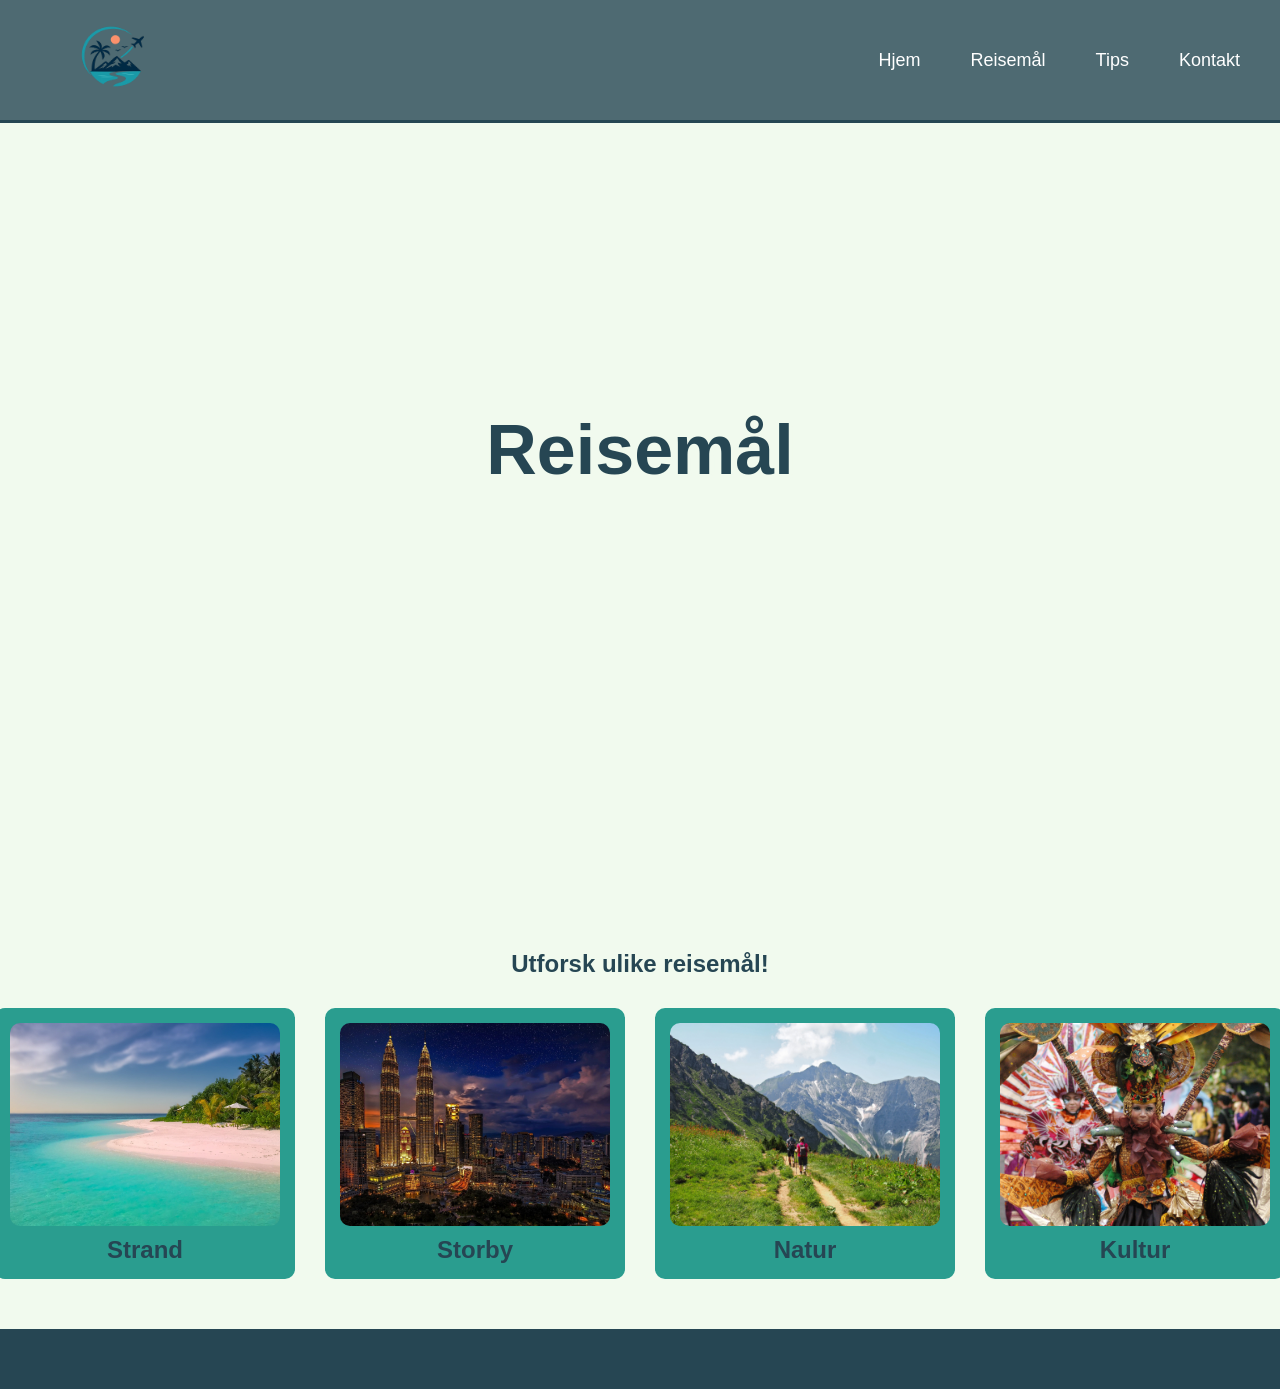
==== steder.html @ 0b75d0cf "index + litt av reisemål" ====
<!DOCTYPE html>
<html lang="en">

<head>
    <meta charset="UTF-8">
    <meta name="viewport" content="width=device-width, initial-scale=1.0">
    <title>Document</title>
    <link rel="stylesheet" href="steder.css">
    <link rel="stylesheet" href="style.css">
</head>

<body>

    <header>
        <nav>
            <img src="bilder/logo.png" alt="">
            <ul>
                <li><a href="index.html">Hjem</a></li>
                <li><a href="steder.html">Reisemål</a></li>
                <li><a href="tips.html">Tips</a></li>
                <li><a href="kontakt.html">Kontakt</a></li>
            </ul>
        </nav>
    </header>

    <main>

        <section class="hero">
            <h1>Reisemål</h1>
            <h2></h2>
        </section>

        <section class="utforsk">

            <h2>Utforsk ulike reisemål!</h2>

            <div class="bokser">
                <div class="boks">
                    <img src="bilder/strand.jpg" alt="">
                    <h2>Strand</h2>
                </div>
                <div class="boks">
                    <img src="bilder/by.jpg" alt="">
                    <h2>Storby</h2>
                </div>
                <div class="boks">
                    <img src="bilder/natur.jpg" alt="">
                    <h2>Natur</h2>
                </div>
                <div class="boks">
                    <img src="bilder/kultur.jpg" alt="">
                    <h2>Kultur</h2>
                </div>
            </div>

        </section>

    </main>

    <footer>

    </footer>
</body>

</html>
---- steder.css ----
:root {
    --primary: #2A9D8F;
    --secondary: #264653;
    --background: #F1FAEE;
    --accent: #E76F51;
}

.hero {
    height: 100vh;
    background-image: url(bilder/reisemål.jpg);
    display: flex;
    justify-content: center;
    align-items: center;
    background-size: cover;
    background-position: center;
    flex-direction: column;
}


h1 {
    color: var(--primary);
    font-size: 70px;
    text-shadow: 2px 2px 4px var(--background);
}

.utforsk {
    display: flex;
    justify-content: center;
    align-items: center;
    flex-direction: column;
    padding: 50px 20px 50px 20px;
    gap: 30px;
}

.bokser {
    display: flex;
    gap: 30px;
}

.boks {
    background-color: var(--primary);
    
    width: 300px;
    display: flex;
    justify-content: center;
    align-items: center;
    flex-direction: column;
    padding: 15px;
    border-radius: 10px;
    gap: 10px;
    transition: 0.4s ease;
}

.boks:hover {
    transform: scale(1.03);
}

.boks img {
    border-radius: 10px;
    object-fit: cover;
}
---- style.css ----
:root {
    --primary: #2A9D8F;
    --secondary: #264653;
    --secondary-rgb: 38, 70, 83;
    --background: #F1FAEE;
    --accent: #E76F51;
}

* {
    box-sizing: border-box;
    margin: 0;
    padding: 0;
}

img {
    width: 100%;
    height: 100%;
    display: block;
}

body {
    background-color: var(--background);
    font-family: 'Open Sans', Arial, sans-serif;
}

h1, h2, h3 {
  font-family: 'Poppins', sans-serif;
  color: var(--secondary);
  text-align: center;
}


nav {
    background-color: rgba(var(--secondary-rgb), 0.8);
    padding: 10px 40px 10px 40px;
    display: flex;
    justify-content: space-between;
    align-items: center;
}

nav ul {
    list-style: none;
    display: flex;
    gap: 50px;
}

nav a {
    color: white;
    text-decoration: none;
    font-size: 18px;
    position: relative;
}

a:hover {
    text-decoration: none;
}

nav a::after {
    content: '';
    position: absolute;
    bottom: 0;
    left: 50%;
    right: 50%;
    height: 2px;
    background: white;
    transition: left 0.25s ease, right 0.25s ease;
}

nav a:hover::after {
    left: 0;
    right: 0;
    bottom: -5px;
}

nav img {
    width: 150px;
}

header {
    position: fixed;
    top: 0;
    left: 0;
    width: 100%;
    z-index: 100;
    border-bottom: #264653 solid 3px;
}

footer {
    background-color: var(--secondary);
    padding: 30px;
}
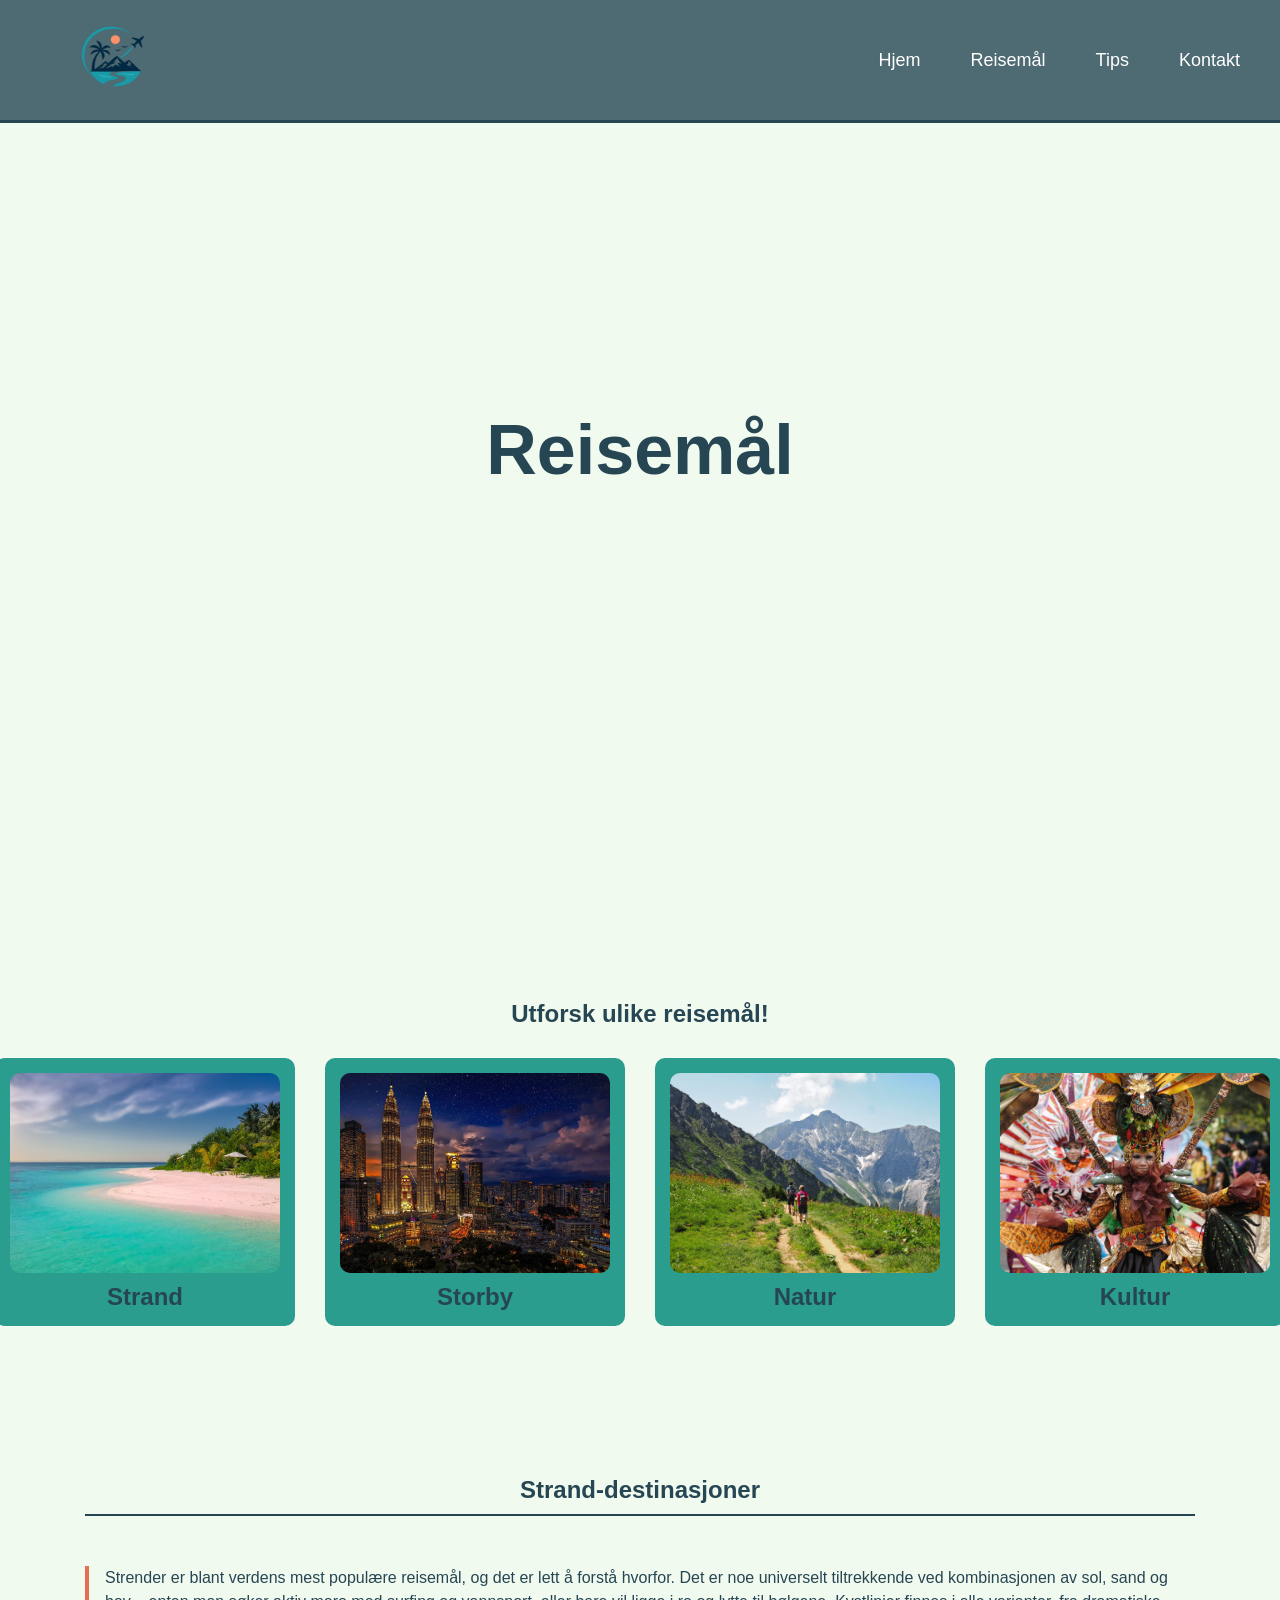
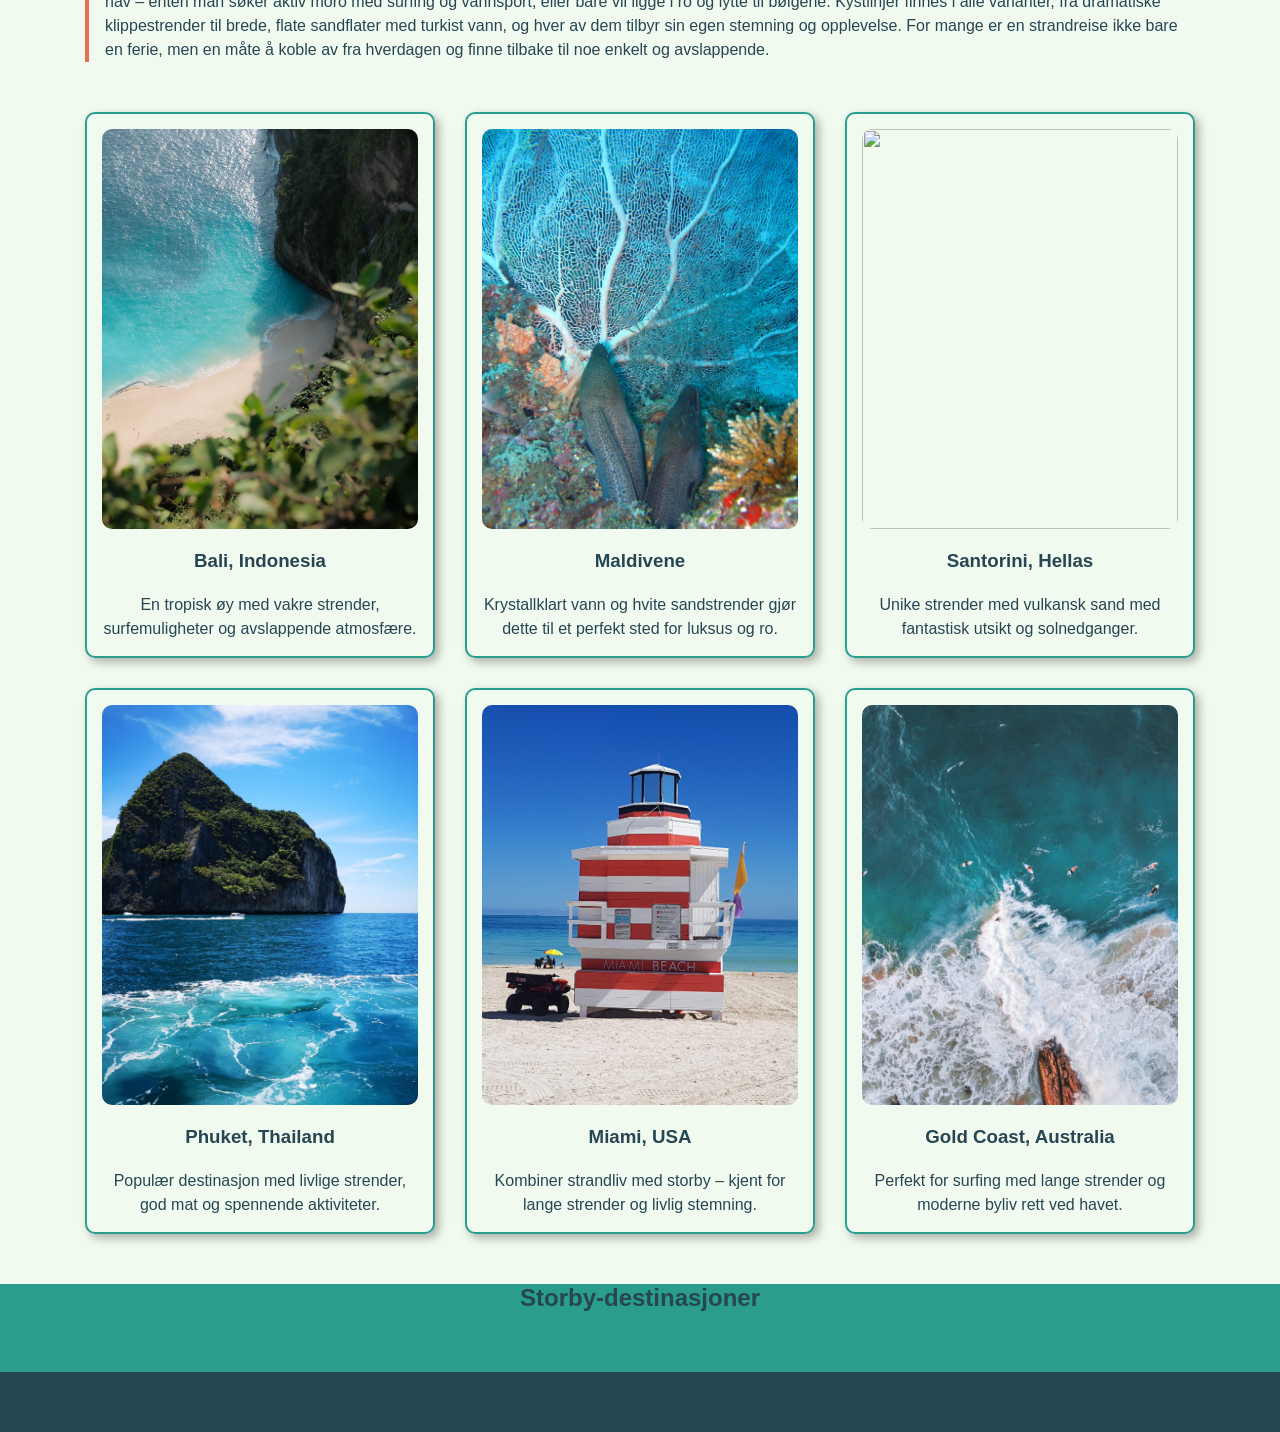
==== commit f3893092: "reisemål" ====
--- a/steder.html
+++ b/steder.html
@@ -4,7 +4,7 @@
 <head>
     <meta charset="UTF-8">
     <meta name="viewport" content="width=device-width, initial-scale=1.0">
-    <title>Document</title>
+    <title>Reisemål</title>
     <link rel="stylesheet" href="steder.css">
     <link rel="stylesheet" href="style.css">
 </head>
@@ -35,14 +35,18 @@
             <h2>Utforsk ulike reisemål!</h2>
 
             <div class="bokser">
-                <div class="boks">
-                    <img src="bilder/strand.jpg" alt="">
-                    <h2>Strand</h2>
-                </div>
+                <a href="#strand">
+                    <div class="boks">
+                        <img src="bilder/strand.jpg" alt="">
+                        <h2>Strand</h2>
+                    </div>
+                </a>
+                <a href="#storby">
                 <div class="boks">
                     <img src="bilder/by.jpg" alt="">
                     <h2>Storby</h2>
                 </div>
+                </a>
                 <div class="boks">
                     <img src="bilder/natur.jpg" alt="">
                     <h2>Natur</h2>
@@ -55,6 +59,67 @@
 
         </section>
 
+        <section class="strand" id="strand">
+
+            <h2>Strand-destinasjoner</h2>
+
+            <p>Strender er blant verdens mest populære reisemål, og det er lett å forstå hvorfor. Det er noe universelt tiltrekkende ved kombinasjonen av sol, sand og hav – enten man søker aktiv moro med surfing og vannsport, eller bare vil ligge i ro og lytte til bølgene. Kystlinjer finnes i alle varianter, fra dramatiske klippestrender til brede, flate sandflater med turkist vann, og hver av dem tilbyr sin egen stemning og opplevelse. For mange er en strandreise ikke bare en ferie, men en måte å koble av fra hverdagen og finne tilbake til noe enkelt og avslappende.</p>
+
+            <div class="strand-grid">
+
+                <div class="grid-item">
+                    <img src="bilder/bali.jpg" alt="">
+                    <h3>Bali, Indonesia</h3>
+                    <p>En tropisk øy med vakre strender, surfemuligheter og avslappende atmosfære.</p>
+                </div>
+                <div class="grid-item">
+                    <img src="bilder/maldivene.jpg" alt="">
+                    <h3>Maldivene</h3>
+                    <p>Krystallklart vann og hvite sandstrender gjør dette til et perfekt sted for luksus og ro.</p>
+                </div>
+                <div class="grid-item">
+                    <img src="bilder/santorini.jpg" alt="">
+                    <h3>Santorini, Hellas</h3>
+                    <p>Unike strender med vulkansk sand med fantastisk utsikt og solnedganger.</p>
+                </div>
+                <div class="grid-item">
+                    <img src="bilder/phukat.jpg" alt="">
+                    <h3>Phuket, Thailand</h3>
+                    <p>Populær destinasjon med livlige strender, god mat og spennende aktiviteter.</p>
+                </div>
+                <div class="grid-item">
+                    <img src="bilder/miami.jpg" alt="">
+                    <h3>Miami, USA</h3>
+                    <p>Kombiner strandliv med storby – kjent for lange strender og livlig stemning.</p>
+                </div>
+                <div class="grid-item">
+                    <img src="bilder/goldcoast.jpg" alt="">
+                    <h3>Gold Coast, Australia</h3>
+                    <p>Perfekt for surfing med lange strender og moderne byliv rett ved havet.</p>
+                </div>
+
+            </div>
+
+        </section>
+
+        <section class="storby" id="storby">
+
+            <div class="max-width">
+            <h2>Storby-destinasjoner</h2>
+
+            <div class="storby-grid">
+
+                <div></div>
+                <div></div>
+                <div></div>
+                <div></div>
+                <div></div>
+
+            </div>
+            </div>
+
+        </section>
+
     </main>
 
     <footer>
--- a/steder.css
+++ b/steder.css
@@ -28,7 +28,7 @@
     justify-content: center;
     align-items: center;
     flex-direction: column;
-    padding: 50px 20px 50px 20px;
+    padding: 100px 20px 100px 20px;
     gap: 30px;
 }
 
@@ -39,7 +39,6 @@
 
 .boks {
     background-color: var(--primary);
-    
     width: 300px;
     display: flex;
     justify-content: center;
@@ -49,6 +48,13 @@
     border-radius: 10px;
     gap: 10px;
     transition: 0.4s ease;
+    overflow: hidden;
+}
+
+a {
+    display: block;
+    height: 100%;
+    text-decoration: none;
 }
 
 .boks:hover {
@@ -58,4 +64,75 @@
 .boks img {
     border-radius: 10px;
     object-fit: cover;
+    height: 200px;
+}
+
+.strand {
+    display: flex;
+    justify-content: center;
+    align-items: center;
+    flex-direction: column;
+    padding: 50px 0 50px 0;
+    gap: 50px;
+    max-width: 1110px;
+    margin: auto;
+}
+
+.strand>p {
+    border-left: 4px solid var(--accent);
+    padding-left: 1rem;
+    text-align: left;
+}
+
+.strand-grid {
+    display: grid;
+    grid-template-columns: repeat(3, 350px);
+    gap: 30px;
+}
+
+.strand h2 {
+    border-bottom: #264653 solid 2px;
+    padding-bottom: 10px;
+    width: 100%;
+}
+
+.grid-item {
+    padding: 15px;
+    display: flex;
+    flex-direction: column;
+    justify-content: center;
+    align-items: center;
+    border: var(--primary) solid 2px;
+    border-radius: 10px;
+    gap: 21px;
+    box-shadow: 4px 4px 10px rgba(0, 0, 0, 0.3);
+    transition: 0.4s ease;
+}
+
+.grid-item:hover {
+    transform: scale(1.03);
+    background-color: aliceblue;
+}
+
+.grid-item img {
+    border-radius: 10px;
+    height: 400px;
+    object-fit: cover;
+}
+
+.storby {
+    background-color: #2A9D8F;
+    
+}
+
+.storby-grid {
+    display: grid;
+    grid-template-columns: repeat(3, 1fr);
+    grid-template-rows: repeat(3, 1fr);
+    gap: 30px;
+}
+
+.max-width {
+    max-width: 900px;
+    margin: 0 auto;
 }
--- a/style.css
+++ b/style.css
@@ -23,12 +23,15 @@
     font-family: 'Open Sans', Arial, sans-serif;
 }
 
-h1, h2, h3 {
+h1, h2, h3, p {
   font-family: 'Poppins', sans-serif;
   color: var(--secondary);
   text-align: center;
 }
 
+p {
+    line-height: 1.5;
+}
 
 nav {
     background-color: rgba(var(--secondary-rgb), 0.8);
@@ -53,6 +56,7 @@
 
 a:hover {
     text-decoration: none;
+    cursor: pointer;
 }
 
 nav a::after {
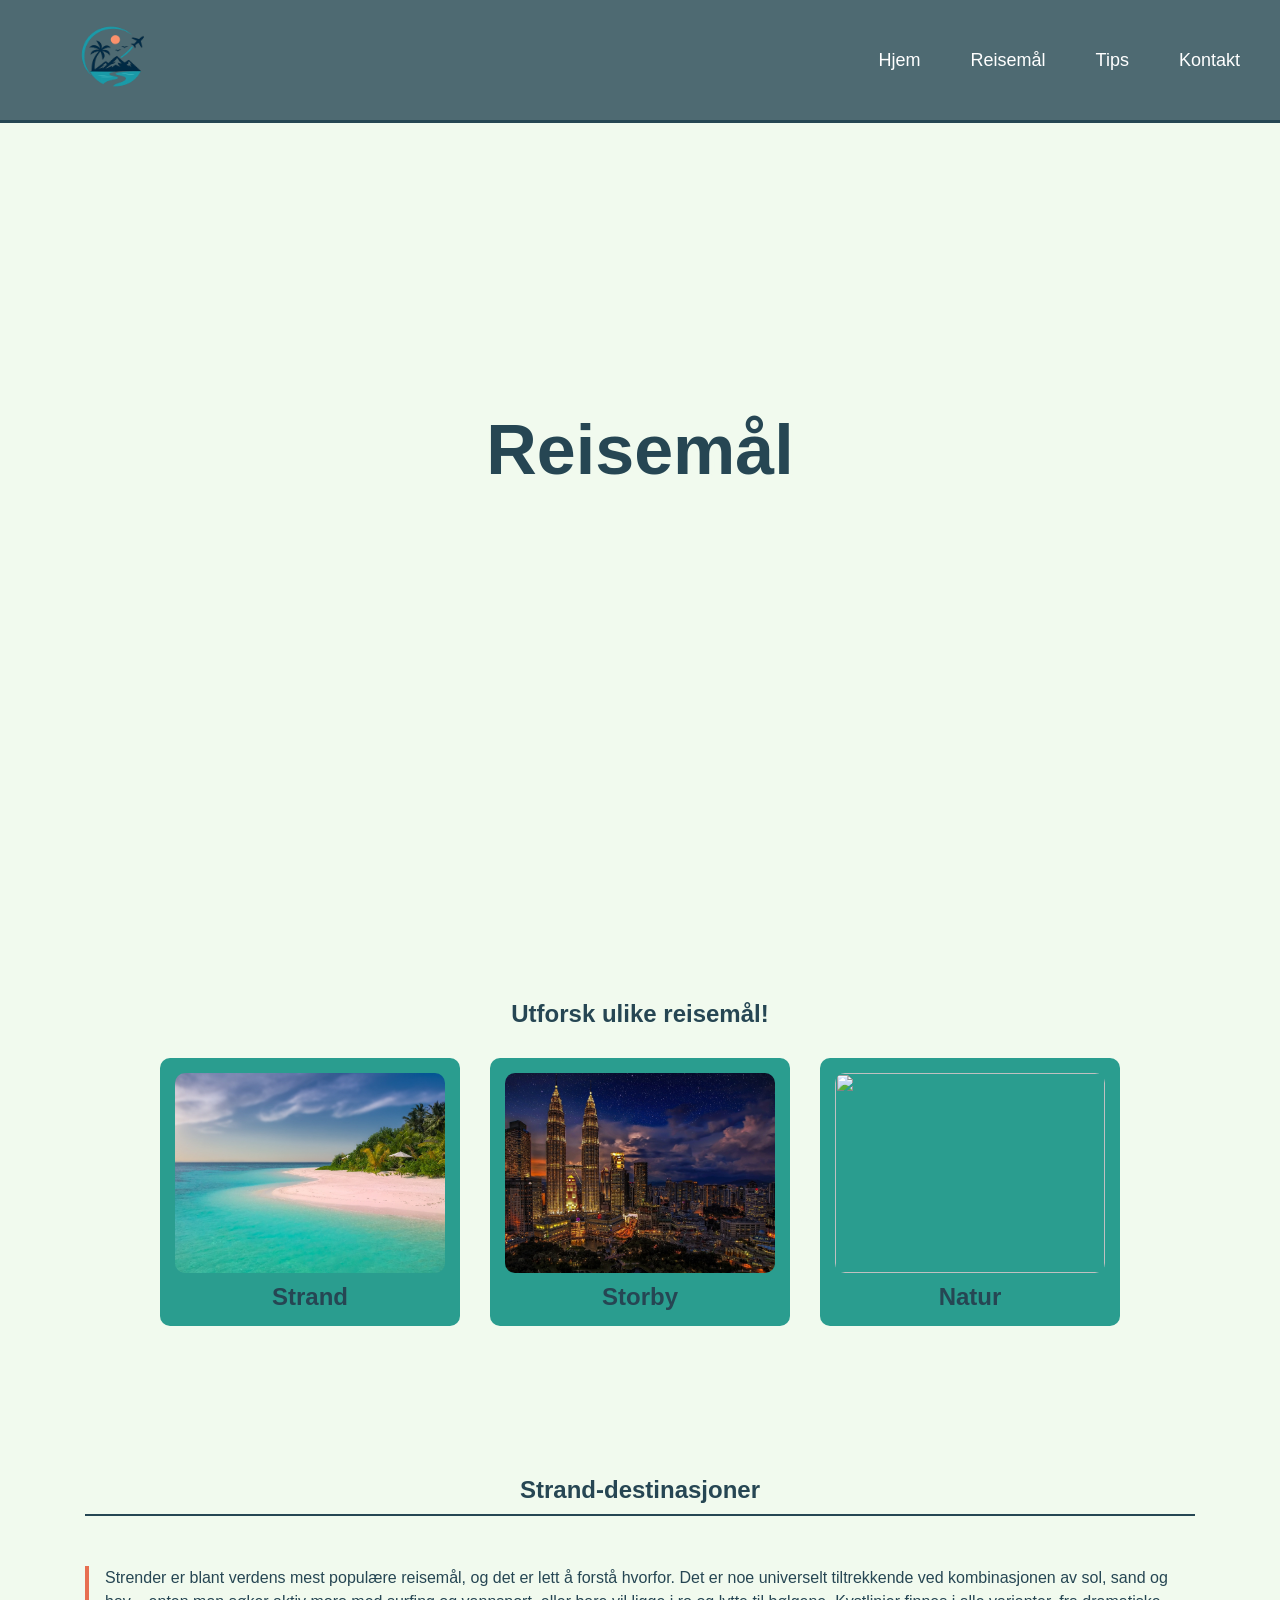
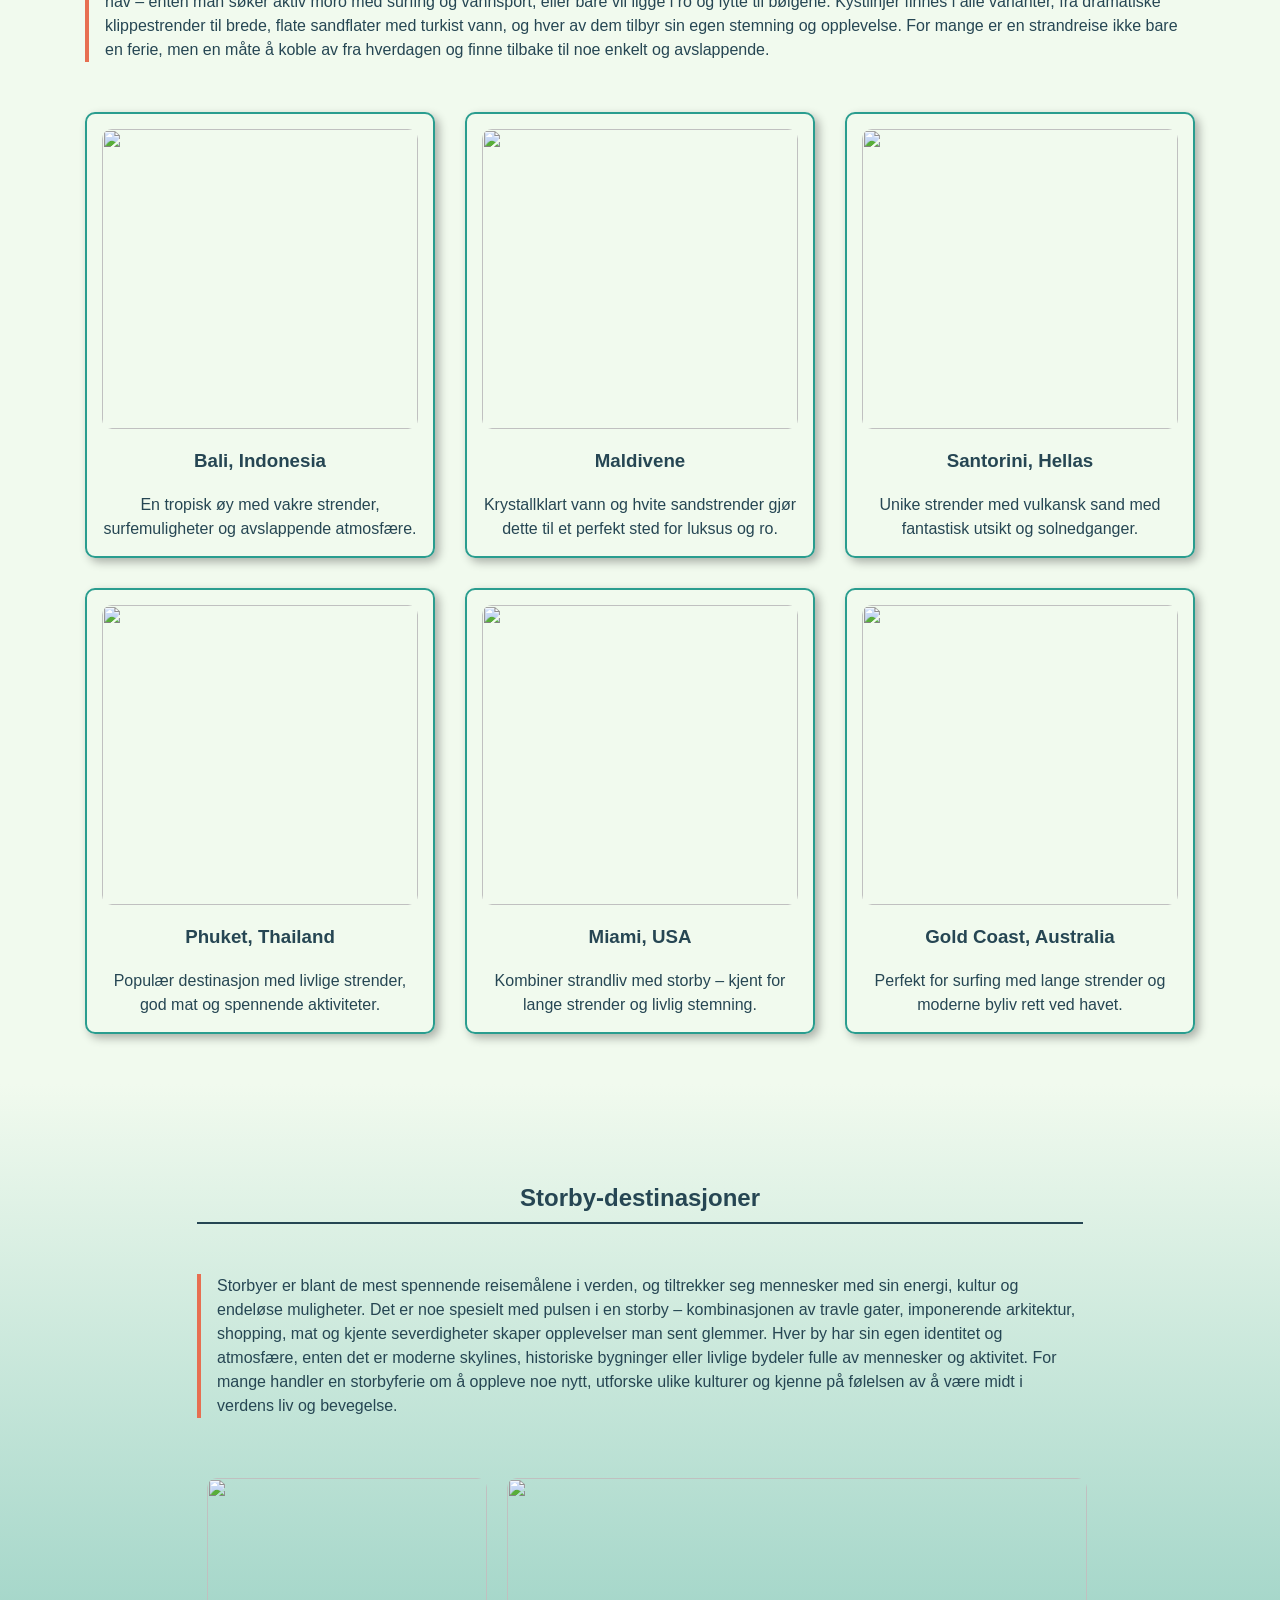
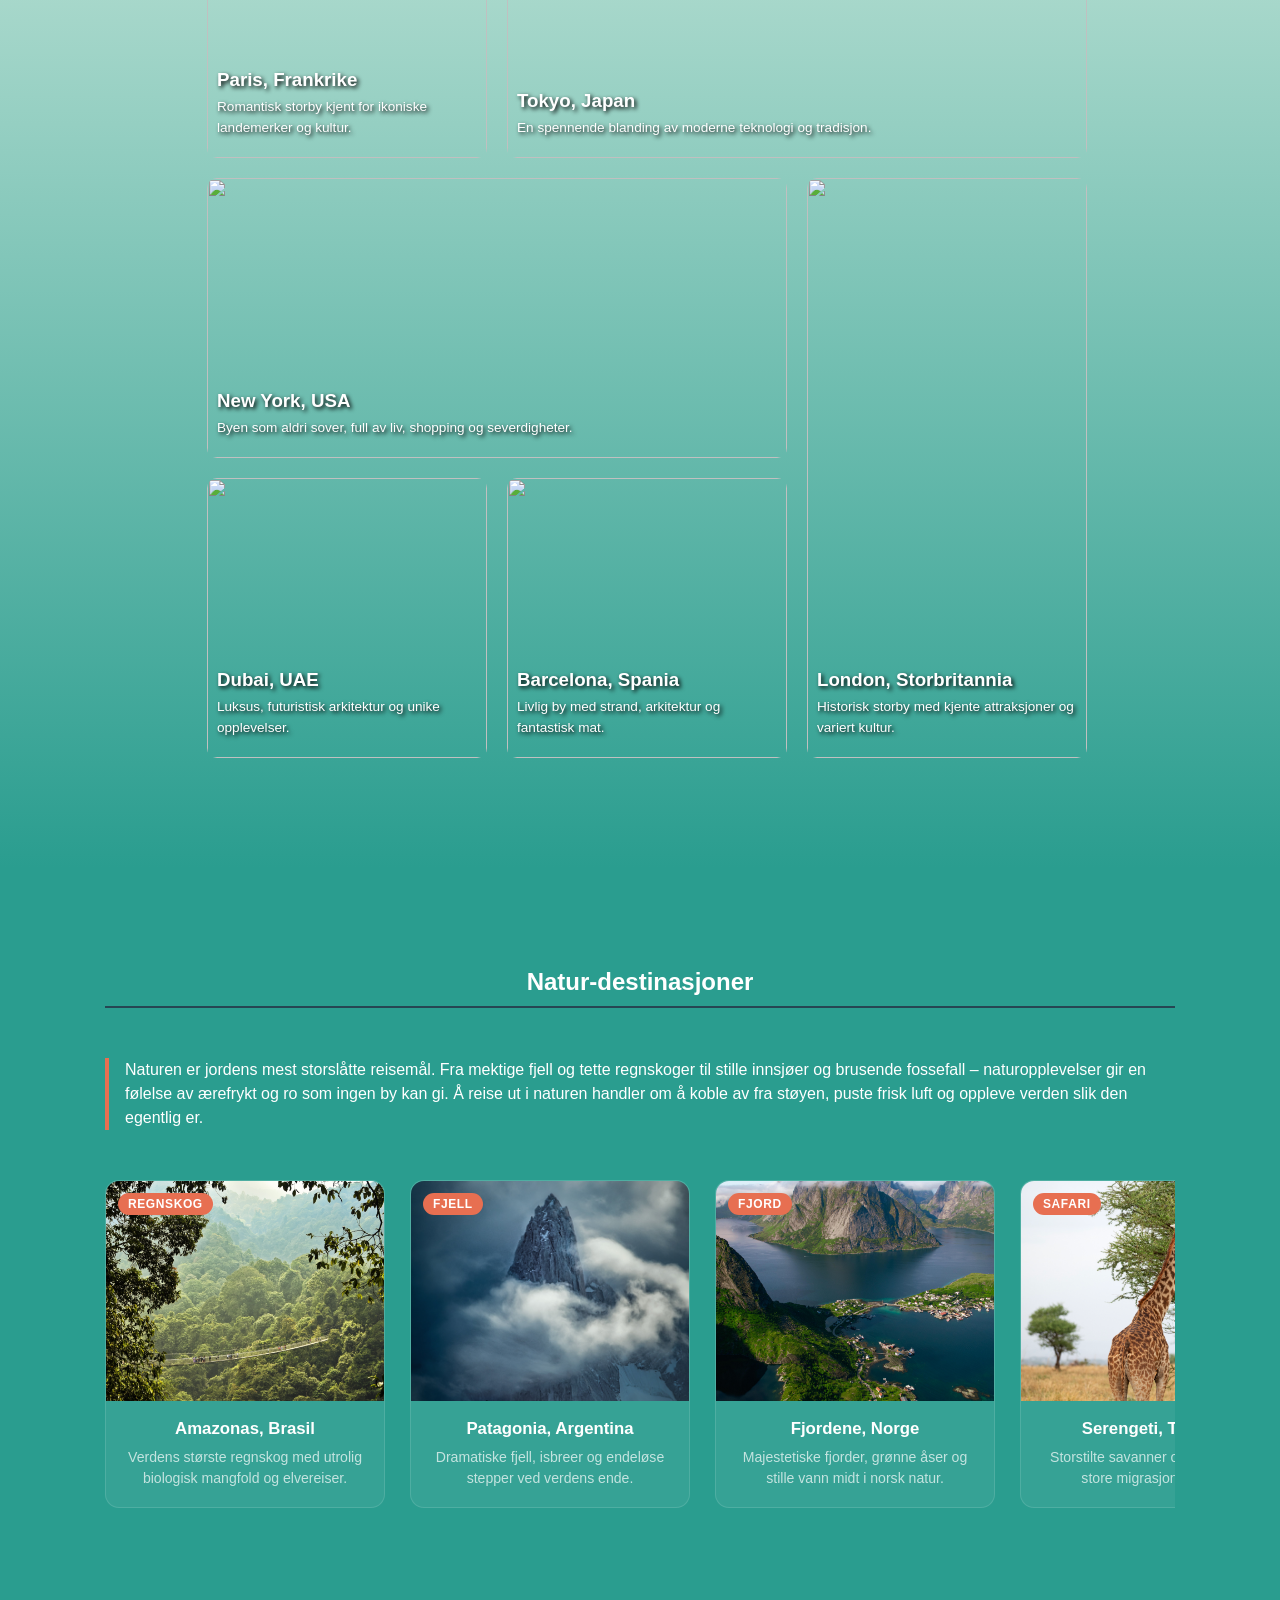
==== commit 5c6c2d10: "endringer" ====
--- a/steder.html
+++ b/steder.html
@@ -37,24 +37,22 @@
             <div class="bokser">
                 <a href="#strand">
                     <div class="boks">
-                        <img src="bilder/strand.jpg" alt="">
+                        <img src="bilder/index/strand.jpg" alt="">
                         <h2>Strand</h2>
                     </div>
                 </a>
                 <a href="#storby">
+                    <div class="boks">
+                        <img src="bilder/index/by.jpg" alt="">
+                        <h2>Storby</h2>
+                    </div>
+                </a>
+                <a href="#natur">
                 <div class="boks">
-                    <img src="bilder/by.jpg" alt="">
-                    <h2>Storby</h2>
+                    <img src="bilder/reisemål/natur.jpg" alt="">
+                    <h2>Natur</h2>
                 </div>
                 </a>
-                <div class="boks">
-                    <img src="bilder/natur.jpg" alt="">
-                    <h2>Natur</h2>
-                </div>
-                <div class="boks">
-                    <img src="bilder/kultur.jpg" alt="">
-                    <h2>Kultur</h2>
-                </div>
             </div>
 
         </section>
@@ -63,37 +61,42 @@
 
             <h2>Strand-destinasjoner</h2>
 
-            <p>Strender er blant verdens mest populære reisemål, og det er lett å forstå hvorfor. Det er noe universelt tiltrekkende ved kombinasjonen av sol, sand og hav – enten man søker aktiv moro med surfing og vannsport, eller bare vil ligge i ro og lytte til bølgene. Kystlinjer finnes i alle varianter, fra dramatiske klippestrender til brede, flate sandflater med turkist vann, og hver av dem tilbyr sin egen stemning og opplevelse. For mange er en strandreise ikke bare en ferie, men en måte å koble av fra hverdagen og finne tilbake til noe enkelt og avslappende.</p>
+            <p>Strender er blant verdens mest populære reisemål, og det er lett å forstå hvorfor. Det er noe universelt
+                tiltrekkende ved kombinasjonen av sol, sand og hav – enten man søker aktiv moro med surfing og
+                vannsport, eller bare vil ligge i ro og lytte til bølgene. Kystlinjer finnes i alle varianter, fra
+                dramatiske klippestrender til brede, flate sandflater med turkist vann, og hver av dem tilbyr sin egen
+                stemning og opplevelse. For mange er en strandreise ikke bare en ferie, men en måte å koble av fra
+                hverdagen og finne tilbake til noe enkelt og avslappende.</p>
 
             <div class="strand-grid">
 
                 <div class="grid-item">
-                    <img src="bilder/bali.jpg" alt="">
+                    <img src="bilder/reisemål/bali.jpg" alt="">
                     <h3>Bali, Indonesia</h3>
                     <p>En tropisk øy med vakre strender, surfemuligheter og avslappende atmosfære.</p>
                 </div>
                 <div class="grid-item">
-                    <img src="bilder/maldivene.jpg" alt="">
+                    <img src="bilder/reisemål/maldivene.jpg" alt="">
                     <h3>Maldivene</h3>
                     <p>Krystallklart vann og hvite sandstrender gjør dette til et perfekt sted for luksus og ro.</p>
                 </div>
                 <div class="grid-item">
-                    <img src="bilder/santorini.jpg" alt="">
+                    <img src="bilder/reisemål/santorini.jpg" alt="">
                     <h3>Santorini, Hellas</h3>
                     <p>Unike strender med vulkansk sand med fantastisk utsikt og solnedganger.</p>
                 </div>
                 <div class="grid-item">
-                    <img src="bilder/phukat.jpg" alt="">
+                    <img src="bilder/reisemål/phukat.jpg" alt="">
                     <h3>Phuket, Thailand</h3>
                     <p>Populær destinasjon med livlige strender, god mat og spennende aktiviteter.</p>
                 </div>
                 <div class="grid-item">
-                    <img src="bilder/miami.jpg" alt="">
+                    <img src="bilder/reisemål/miami.jpg" alt="">
                     <h3>Miami, USA</h3>
                     <p>Kombiner strandliv med storby – kjent for lange strender og livlig stemning.</p>
                 </div>
                 <div class="grid-item">
-                    <img src="bilder/goldcoast.jpg" alt="">
+                    <img src="bilder/reisemål/goldcoast.jpg" alt="">
                     <h3>Gold Coast, Australia</h3>
                     <p>Perfekt for surfing med lange strender og moderne byliv rett ved havet.</p>
                 </div>
@@ -104,20 +107,155 @@
 
         <section class="storby" id="storby">
 
-            <div class="max-width">
-            <h2>Storby-destinasjoner</h2>
-
-            <div class="storby-grid">
-
-                <div></div>
-                <div></div>
-                <div></div>
-                <div></div>
-                <div></div>
-
-            </div>
-            </div>
-
+            <div class="max-storby">
+
+                <h2>Storby-destinasjoner</h2>
+
+                <p>Storbyer er blant de mest spennende reisemålene i verden, og tiltrekker seg mennesker med sin energi,
+                    kultur og endeløse muligheter. Det er noe spesielt med pulsen i en storby – kombinasjonen av travle
+                    gater,
+                    imponerende arkitektur, shopping, mat og kjente severdigheter skaper opplevelser man sent glemmer.
+                    Hver by
+                    har sin egen identitet og atmosfære, enten det er moderne skylines, historiske bygninger eller
+                    livlige
+                    bydeler fulle av mennesker og aktivitet. For mange handler en storbyferie om å oppleve noe nytt,
+                    utforske ulike kulturer og kjenne på følelsen av å være midt i verdens liv og bevegelse.</p>
+
+                <div class="storby-grid">
+
+                    <div class="storby-item paris">
+                        <img src="bilder/reisemål/bilde12.jpg" alt="">
+                        <div class="item-text">
+                            <h3>Paris, Frankrike</h3>
+                            <p>Romantisk storby kjent for ikoniske landemerker og kultur.</p>
+                        </div>
+                    </div>
+                    <div class="storby-item tokyo">
+                        <img src="bilder/reisemål/bilde11.jpg" alt="">
+                        <div class="item-text">
+                            <h3>Tokyo, Japan</h3>
+                            <p>En spennende blanding av moderne teknologi og tradisjon.</p>
+                        </div>
+                    </div>
+                    <div class="storby-item newyork">
+                        <img src="bilder/reisemål/bilde7.jpg" alt="">
+                        <div class="item-text">
+                            <h3>New York, USA</h3>
+                            <p>Byen som aldri sover, full av liv, shopping og severdigheter.</p>
+                        </div>
+                    </div>
+                    <div class="storby-item london">
+                        <img src="bilder/reisemål/bilde10.jpg" alt="">
+                        <div class="item-text">
+                            <h3>London, Storbritannia</h3>
+                            <p>Historisk storby med kjente attraksjoner og variert kultur.</p>
+                        </div>
+                    </div>
+                    <div class="storby-item dubai">
+                        <img src="bilder/reisemål/bilde9.jpg" alt="">
+                        <div class="item-text">
+                            <h3>Dubai, UAE</h3>
+                            <p>Luksus, futuristisk arkitektur og unike opplevelser.</p>
+                        </div>
+                    </div>
+                    <div class="storby-item barcelona">
+                        <img src="bilder/reisemål/bilde8.jpg" alt="">
+                        <div class="item-text">
+                            <h3>Barcelona, Spania</h3>
+                            <p>Livlig by med strand, arkitektur og fantastisk mat.</p>
+                        </div>
+                    </div>
+
+
+                </div>
+            </div>
+
+
+
+        </section>
+
+
+
+        <section class="natur" id="natur">
+            <div class="max-natur">
+                <h2>Natur-destinasjoner</h2>
+                <p>Naturen er jordens mest storslåtte reisemål. Fra mektige fjell og tette regnskoger til stille
+                    innsjøer og
+                    brusende fossefall – naturopplevelser gir en følelse av ærefrykt og ro som ingen by kan gi. Å reise
+                    ut i
+                    naturen handler om å koble av fra støyen, puste frisk luft og oppleve verden slik den egentlig er.
+                </p>
+
+                <div class="natur-scroll">
+
+                    <div class="natur-kort">
+                        <div class="natur-img-wrap">
+                            <img src="bilder/reisemål/amazon.jpg" alt="Amazonas">
+                            <div class="natur-tag">Regnskog</div>
+                        </div>
+                        <div class="natur-info">
+                            <h3>Amazonas, Brasil</h3>
+                            <p>Verdens største regnskog med utrolig biologisk mangfold og elvereiser.</p>
+                        </div>
+                    </div>
+
+                    <div class="natur-kort">
+                        <div class="natur-img-wrap">
+                            <img src="bilder/reisemål/patagonia.jpg" alt="Patagonia">
+                            <div class="natur-tag">Fjell</div>
+                        </div>
+                        <div class="natur-info">
+                            <h3>Patagonia, Argentina</h3>
+                            <p>Dramatiske fjell, isbreer og endeløse stepper ved verdens ende.</p>
+                        </div>
+                    </div>
+
+                    <div class="natur-kort">
+                        <div class="natur-img-wrap">
+                            <img src="bilder/reisemål/fjordene.jpg" alt="Norske fjorder">
+                            <div class="natur-tag">Fjord</div>
+                        </div>
+                        <div class="natur-info">
+                            <h3>Fjordene, Norge</h3>
+                            <p>Majestetiske fjorder, grønne åser og stille vann midt i norsk natur.</p>
+                        </div>
+                    </div>
+
+                    <div class="natur-kort">
+                        <div class="natur-img-wrap">
+                            <img src="bilder/reisemål/serengeti.jpg" alt="Serengeti">
+                            <div class="natur-tag">Safari</div>
+                        </div>
+                        <div class="natur-info">
+                            <h3>Serengeti, Tanzania</h3>
+                            <p>Storstilte savanner og den berømte store migrasjonen av dyr.</p>
+                        </div>
+                    </div>
+
+                    <div class="natur-kort">
+                        <div class="natur-img-wrap">
+                            <img src="bilder/reisemål/island.jpg" alt="Island">
+                            <div class="natur-tag">Vulkan</div>
+                        </div>
+                        <div class="natur-info">
+                            <h3>Island</h3>
+                            <p>Nordlys, geysirer, vulkaner og svarte sandstrender i ett og samme land.</p>
+                        </div>
+                    </div>
+
+                    <div class="natur-kort">
+                        <div class="natur-img-wrap">
+                            <img src="bilder/reisemål/newzealand.jpg" alt="New Zealand">
+                            <div class="natur-tag">Natur</div>
+                        </div>
+                        <div class="natur-info">
+                            <h3>New Zealand</h3>
+                            <p>Grønne daler, dramatiske fjell og uberørt natur på to spektakulære øyer.</p>
+                        </div>
+                    </div>
+
+                </div>
+            </div>
         </section>
 
     </main>
--- a/steder.css
+++ b/steder.css
@@ -7,7 +7,7 @@
 
 .hero {
     height: 100vh;
-    background-image: url(bilder/reisemål.jpg);
+    background-image: url(bilder/reisemål/reisemål.jpg);
     display: flex;
     justify-content: center;
     align-items: center;
@@ -116,23 +116,255 @@
 
 .grid-item img {
     border-radius: 10px;
-    height: 400px;
+    height: 300px;
     object-fit: cover;
 }
 
 .storby {
-    background-color: #2A9D8F;
-    
+    background: linear-gradient(to bottom, var(--background), var(--primary));
+    padding: 100px 0 100px 0;
+    display: flex;
+    justify-content: center;
+    align-items: center;
+    flex-direction: column;
+}
+
+.max-storby {
+    max-width: 886px;
+    margin: auto;
 }
 
 .storby-grid {
     display: grid;
-    grid-template-columns: repeat(3, 1fr);
-    grid-template-rows: repeat(3, 1fr);
-    gap: 30px;
-}
-
-.max-width {
-    max-width: 900px;
-    margin: 0 auto;
+    grid-template-columns: repeat(3, 300px);
+    grid-template-rows: repeat(3, 300px);
+    margin-top: 50px;
+}
+
+.storby h2 {
+    padding-bottom: 10px;
+    border-bottom: #264653 solid 2px;
+    width: 100%;
+
+}
+
+.max-storby>p {
+    border-left: 4px solid var(--accent);
+    padding-left: 1rem;
+    text-align: left;
+    margin-top: 50px;
+}
+
+
+.storby-item {
+    padding: 10px;
+    position: relative;
+    overflow: hidden;
+    border-radius: 10px;
+    transition: 0.4s ease;
+}
+
+.storby-item:hover {
+    transform: scale(1.03);
+}
+
+.item-text {
+    display: flex;
+    flex-direction: column;
+    gap: 6px;
+    position: absolute;
+    z-index: 2;
+    bottom: 10px;
+    left: 0;
+    right: 0;
+    padding: 20px;
+}
+
+.storby-item h3,
+.storby-item p {
+    color: white;
+    margin: 0;
+    text-shadow: 2px 2px 4px black;
+    text-align: left;
+}
+
+.storby-item h3 {
+    bottom: 40px;
+}
+
+.storby-item p {
+    bottom: 10px;
+    font-size: 0.85rem;
+}
+
+
+.storby-item img {
+    object-fit: cover;
+    border-radius: 10px;
+}
+
+.paris {
+    grid-row: 1 / 2;
+    grid-column: 1 /2;
+}
+
+.tokyo {
+    grid-column: 2 / 4;
+    grid-row: 1/ 2;
+}
+
+.newyork {
+    grid-column: 1 / 3;
+    grid-row: 2 / 3;
+}
+
+.london {
+    grid-column: 3 / 4;
+    grid-row: 2 / 4;
+}
+
+.dubai {
+    grid-column: 1 / 2;
+    grid-row: 3 / 4;
+}
+
+.barcelona {
+    grid-template-rows: 2 / 3;
+    grid-row: 3 / 4;
+}
+
+
+
+.natur {
+    background-color: var(--primary);
+
+    padding: 100px 0 100px 0;
+}
+
+.max-natur {
+    max-width: 1110px;
+    margin: auto;
+    padding: 0 20px;
+}
+
+.natur h2 {
+    color: white;
+    border-bottom: var(--secondary) solid 2px;
+    padding-bottom: 10px;
+    width: 100%;
+}
+
+.max-natur > p {
+    color: white;
+    margin-top: 50px;
+    margin-bottom: 50px;
+    text-align: left;
+    border-left: 4px solid var(--accent);
+    padding-left: 1rem;
+}
+
+.natur-inner>p {
+    color: rgba(255, 255, 255, 0.8);
+    border-left: 4px solid var(--accent);
+    padding-left: 1rem;
+    text-align: left;
+    margin-top: 30px;
+    margin-bottom: 50px;
+}
+
+.natur-scroll {
+    display: flex;
+    gap: 25px;
+    overflow-x: auto;
+    padding-bottom: 20px;
+    scroll-snap-type: x mandatory;
+    -webkit-overflow-scrolling: touch;
+    scrollbar-width: thin;
+    scrollbar-color: var(--secondary) transparent;
+}
+
+.natur-scroll::-webkit-scrollbar {
+    height: 5px;
+}
+
+.natur-scroll::-webkit-scrollbar-track {
+    background: transparent;
+}
+
+.natur-scroll::-webkit-scrollbar-thumb {
+    background-color: var(--secondary);
+    border-radius: 10px;
+}
+
+.natur-kort {
+    min-width: 280px;
+    max-width: 280px;
+    background-color: rgba(255, 255, 255, 0.06);
+    border: 1px solid rgba(255, 255, 255, 0.12);
+    border-radius: 14px;
+    overflow: hidden;
+    scroll-snap-align: start;
+    transition: transform 0.4s ease, background-color 0.4s ease;
+    flex-shrink: 0;
+}
+
+.natur-kort:hover {
+    background-color: rgba(255, 255, 255, 0.12);
+}
+
+.natur-img-wrap {
+    position: relative;
+    overflow: hidden;
+    height: 220px;
+}
+
+.natur-img-wrap img {
+    width: 100%;
+    height: 100%;
+    object-fit: cover;
+    transition: transform 0.5s ease;
+}
+
+.natur-kort:hover .natur-img-wrap img {
+    transform: scale(1.06);
+}
+
+.natur-tag {
+    position: absolute;
+    top: 12px;
+    left: 12px;
+    background-color: var(--accent);
+    color: white;
+    font-size: 0.75rem;
+    font-weight: bold;
+    padding: 4px 10px;
+    border-radius: 20px;
+    text-transform: uppercase;
+    letter-spacing: 0.05em;
+}
+
+.natur-info {
+    padding: 18px;
+    display: flex;
+    flex-direction: column;
+    gap: 8px;
+}
+
+.natur-info h3 {
+    color: white;
+    margin: 0;
+    font-size: 1.05rem;
+}
+
+.natur-info p {
+    color: rgba(255, 255, 255, 0.7);
+    font-size: 0.88rem;
+    margin: 0;
+    line-height: 1.5;
+}
+
+.strand,
+.storby,
+.natur {
+    scroll-margin-top: 80px;
 }
